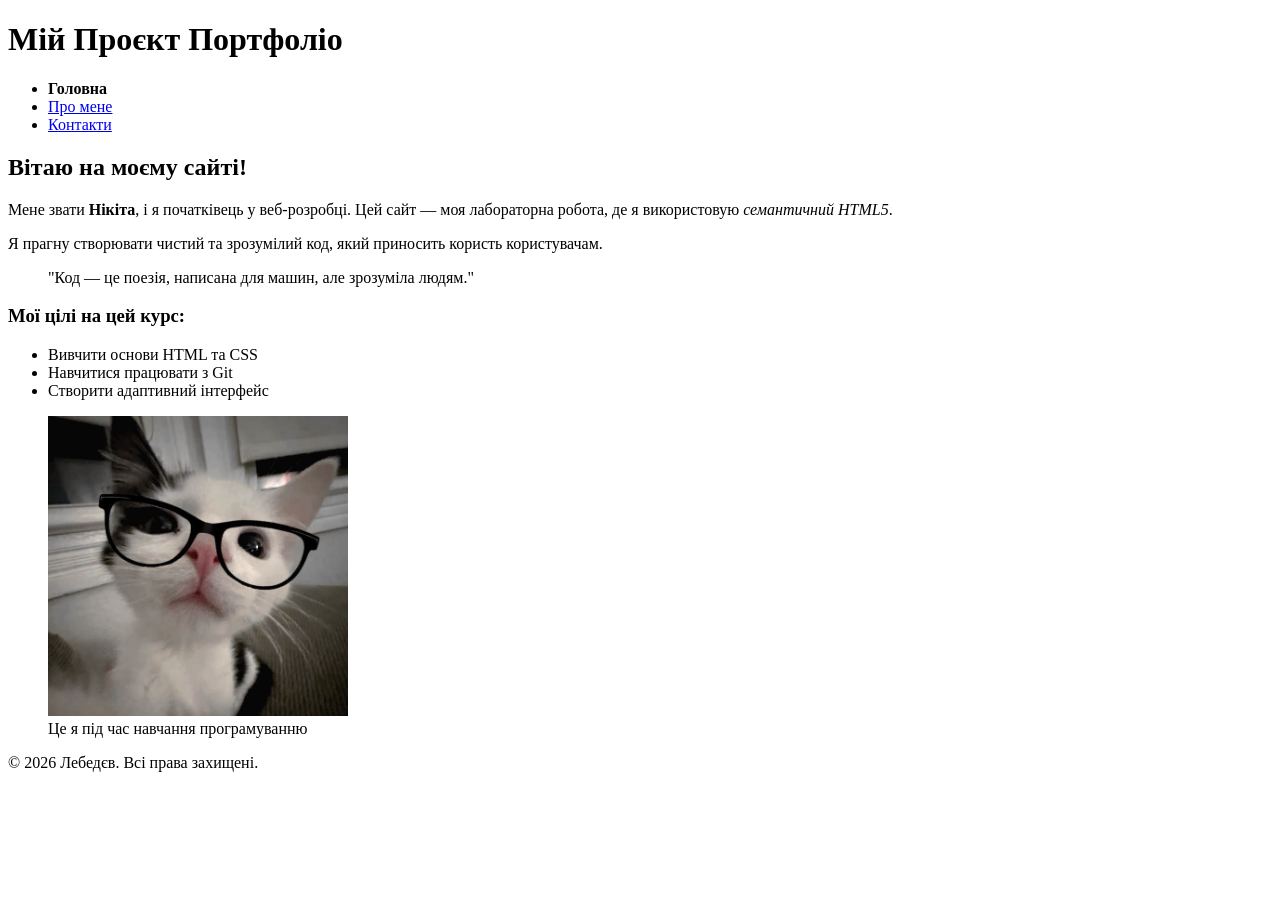
==== index.html @ 48c48545 "fix:add all .html files" ====
<!DOCTYPE html>
<html lang="uk">
<head>
    <meta charset="UTF-8">
    <meta name="viewport" content="width=device-width, initial-scale=1.0">
    <meta name="description" content="Головна сторінка портфоліо">
    <meta name="author" content="Твоє Ім'я">
    <title>Головна — Портфоліо</title>
</head>
<body>
    <header>
        <h1>Мій Проєкт Портфоліо</h1>
        <nav>
            <ul>
                <li><strong>Головна</strong></li>
                <li><a href="about.html">Про мене</a></li>
                <li><a href="contacts.html">Контакти</a></li>
            </ul>
        </nav>
    </header>

    <main>
        <section>
            <h2>Вітаю на моєму сайті!</h2>
            <p>Мене звати <strong>Нікіта</strong>, і я початківець у веб-розробці. Цей сайт — моя лабораторна робота, де я використовую <em>семантичний HTML5</em>.</p>
            <p>Я прагну створювати чистий та зрозумілий код, який приносить користь користувачам.</p>

            <blockquote>
                "Код — це поезія, написана для машин, але зрозуміла людям."
            </blockquote>

            <h3>Мої цілі на цей курс:</h3>
            <ul>
                <li>Вивчити основи HTML та CSS</li>
                <li>Навчитися працювати з Git</li>
                <li>Створити адаптивний інтерфейс</li>
            </ul>

            <figure>
                <img src="images/photo1.jpg" alt="Моє фото" width="300">
                <figcaption>Це я під час навчання програмуванню</figcaption>
            </figure>
        </section>
    </main>

    <footer>
        <p>&copy; 2026 Лебедєв. Всі права захищені.</p>
    </footer>
</body>
</html>
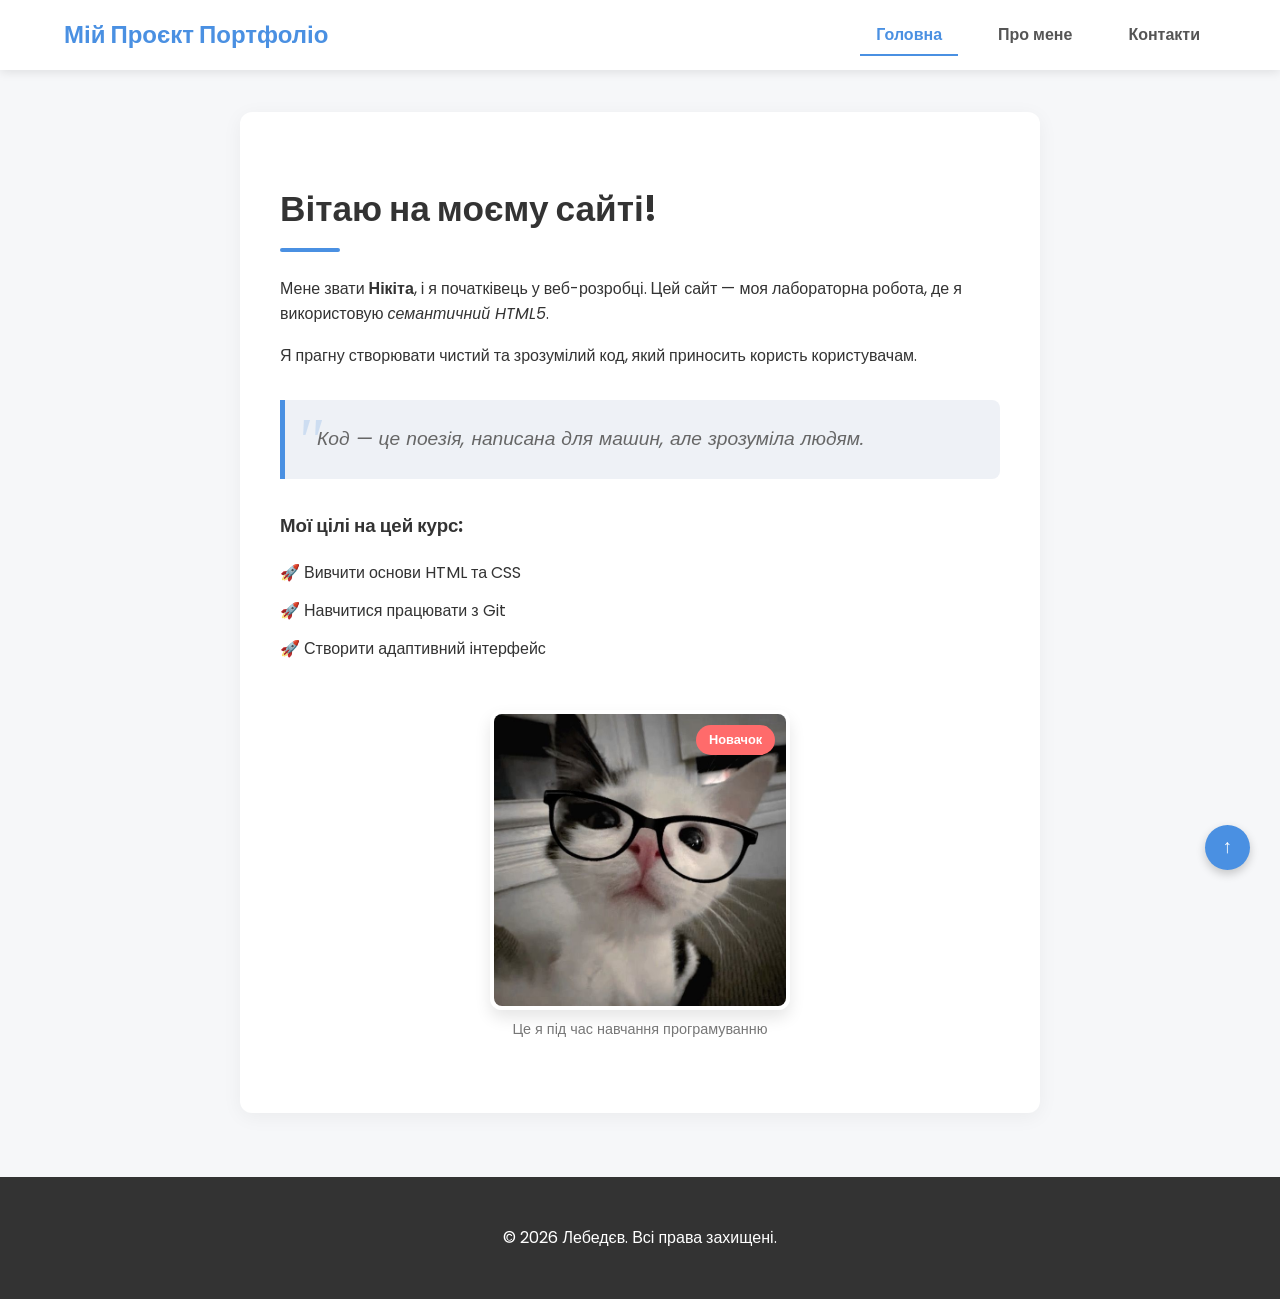
==== commit d4741cf1: "feat: add CSS styles, ID, Classes" ====
--- a/index.html
+++ b/index.html
@@ -4,15 +4,19 @@
     <meta charset="UTF-8">
     <meta name="viewport" content="width=device-width, initial-scale=1.0">
     <meta name="description" content="Головна сторінка портфоліо">
-    <meta name="author" content="Твоє Ім'я">
+    <meta name="author" content="Нікіта">
     <title>Головна — Портфоліо</title>
+    <link rel="preconnect" href="https://fonts.googleapis.com">
+    <link rel="preconnect" href="https://fonts.gstatic.com" crossorigin>
+    <link href="https://fonts.googleapis.com/css2?family=Poppins:ital,wght@0,300;0,400;0,600;1,400&display=swap" rel="stylesheet">
+    <link rel="stylesheet" href="styles.css">
 </head>
 <body>
-    <header>
+    <header id="main-header">
         <h1>Мій Проєкт Портфоліо</h1>
-        <nav>
-            <ul>
-                <li><strong>Головна</strong></li>
+        <nav class="main-nav">
+            <ul class="menu">
+                <li><strong class="active">Головна</strong></li>
                 <li><a href="about.html">Про мене</a></li>
                 <li><a href="contacts.html">Контакти</a></li>
             </ul>
@@ -20,31 +24,36 @@
     </header>
 
     <main>
-        <section>
-            <h2>Вітаю на моєму сайті!</h2>
+        <section id="hero" class="card">
+            <h2 class="section-title">Вітаю на моєму сайті!</h2>
             <p>Мене звати <strong>Нікіта</strong>, і я початківець у веб-розробці. Цей сайт — моя лабораторна робота, де я використовую <em>семантичний HTML5</em>.</p>
             <p>Я прагну створювати чистий та зрозумілий код, який приносить користь користувачам.</p>
 
-            <blockquote>
-                "Код — це поезія, написана для машин, але зрозуміла людям."
+            <blockquote class="quote">
+                Код — це поезія, написана для машин, але зрозуміла людям.
             </blockquote>
 
             <h3>Мої цілі на цей курс:</h3>
-            <ul>
+            <ul class="goals-list">
                 <li>Вивчити основи HTML та CSS</li>
                 <li>Навчитися працювати з Git</li>
                 <li>Створити адаптивний інтерфейс</li>
             </ul>
 
-            <figure>
-                <img src="images/photo1.jpg" alt="Моє фото" width="300">
-                <figcaption>Це я під час навчання програмуванню</figcaption>
-            </figure>
+            <div class="image-wrapper">
+                <figure>
+                    <img src="images/photo1.jpg" alt="Моє фото" width="300">
+                    <span class="badge">Новачок</span>
+                    <figcaption>Це я під час навчання програмуванню</figcaption>
+                </figure>
+            </div>
         </section>
     </main>
 
-    <footer>
+    <footer id="main-footer">
         <p>&copy; 2026 Лебедєв. Всі права захищені.</p>
     </footer>
+
+    <a href="#main-header" class="btn-up" title="Нагору">↑</a>
 </body>
 </html>
--- a/styles.css
+++ b/styles.css
@@ -0,0 +1,421 @@
+
+*,
+*::before,
+*::after {
+    box-sizing: border-box;
+}
+
+body {
+    margin: 0;
+    padding: 0;
+    font-family: 'Poppins', Arial, sans-serif;
+    background-color: hsl(220, 20%, 97%);
+    color: rgb(51, 51, 51);
+    line-height: 1.6;
+    padding-top: 80px;
+}
+
+#main-header {
+    position: fixed;
+    top: 0;
+    left: 0;
+    width: 100%;
+    background-color: #ffffff;
+    box-shadow: 0 2px 10px rgba(0, 0, 0, 0.1);
+    z-index: 1000;
+    display: flex;
+    justify-content: space-between;
+    align-items: center;
+    padding: 1rem 5%;
+}
+
+#main-header h1 {
+    font-size: 1.5rem;
+    margin: 0;
+    color: #4A90E2;
+}
+
+.main-nav > .menu {
+    list-style: none;
+    margin: 0;
+    padding: 0;
+    display: flex;
+    gap: 1.5rem;
+}
+
+.menu li a:link,
+.menu li a:visited {
+    text-decoration: none;
+    color: rgb(85, 85, 85);
+    font-weight: 600;
+    padding: 0.5rem 1rem;
+    border-radius: 5px;
+    transition: all 0.3s ease;
+}
+
+.menu li a:hover {
+    background-color: #4A90E2;
+    color: #ffffff;
+}
+
+.menu li a:active {
+    background-color: #357ABD;
+    transform: scale(0.95);
+}
+
+.menu li a:focus {
+    outline: 2px dashed #4A90E2;
+    outline-offset: 4px;
+}
+
+.menu li strong.active {
+    padding: 0.5rem 1rem;
+    color: #4A90E2;
+    border-bottom: 2px solid #4A90E2;
+}
+
+.card {
+    background-color: #ffffff;
+    max-width: 800px;
+    margin: 2rem auto;
+    padding: 2.5rem;
+    border-radius: 12px;
+    box-shadow: 0 4px 20px rgba(0, 0, 0, 0.05);
+}
+
+.section-title {
+    font-size: 2.2rem;
+    color: #333333;
+    position: relative;
+    margin-bottom: 1.5rem;
+}
+
+.section-aftertitle{
+    font-size: 2rem;
+    color: #333333;
+    position: relative;
+    margin-bottom: 1.5rem;
+    text-align: center;
+}
+
+.section-title::after {
+    content: "";
+    display: block;
+    width: 60px;
+    height: 4px;
+    background-color: #4A90E2;
+    margin-top: 10px;
+    border-radius: 2px;
+}
+
+.quote {
+    position: relative;
+    font-size: 1.2rem;
+    font-style: italic;
+    color: #666666;
+    padding: 1.5rem 2rem;
+    margin: 2rem 0;
+    background-color: hsl(220, 30%, 95%);
+    border-left: 5px solid #4A90E2;
+    border-radius: 0 8px 8px 0;
+}
+
+.quote::before {
+    content: '"';
+    font-size: 4rem;
+    color: rgba(74, 144, 226, 0.2);
+    position: absolute;
+    top: -10px;
+    left: 10px;
+    font-family: serif;
+}
+
+.goals-list {
+    list-style: none;
+    padding: 0;
+}
+
+.goals-list li {
+    position: relative;
+    padding-left: 1.5rem;
+    margin-bottom: 0.8rem;
+}
+
+.goals-list li::before {
+    content: "🚀";
+    position: absolute;
+    left: 0;
+    top: 0;
+}
+.volleyball {
+    text-align: center;
+    font-size: 2.1rem;
+    color: #333333;
+}
+
+.volleyball::before {
+    content: "🏐 ";
+}
+
+.volleyball::after {
+    content: " 🏐";
+}
+.image-wrapper figure {
+    position: relative;
+    margin: 2rem 0;
+    display: inline-block;
+}
+
+.image-wrapper img {
+    border-radius: 12px;
+    border: 4px solid #ffffff;
+    box-shadow: 0 8px 16px rgba(0,0,0,0.1);
+    display: block;
+}
+
+.image-wrapper {
+    overflow: hidden;
+    text-align: center;
+}
+
+.badge {
+    position: absolute;
+    top: 15px;
+    right: 15px;
+    background-color: #FF6B6B;
+    color: white;
+    padding: 0.3rem 0.8rem;
+    font-size: 0.8rem;
+    font-weight: bold;
+    border-radius: 20px;
+    z-index: 10;
+}
+
+figure figcaption {
+    margin-top: 0.5rem;
+    font-size: 0.9rem;
+    color: #777777;
+}
+
+table {
+    width: 100%;
+    border-collapse: collapse;
+    margin: 2rem 0;
+}
+.video-about{
+ width: 100%;
+    max-width: 700px;
+    display: block;
+    margin: 2rem auto;
+    border-radius: 16px;
+    border: 4px solid #ffffff;
+    box-shadow: 0 10px 25px rgba(0, 0, 0, 0.15);
+    transition: transform 0.3s ease, box-shadow 0.3s ease;
+}
+.video-about:hover {
+    transform: translateY(-5px);
+    box-shadow: 0 15px 35px rgba(0, 0, 0, 0.2);
+}
+
+.facts-list {
+    display: grid;
+    grid-template-columns: 150px 1fr;
+    gap: 1rem 2rem;
+
+    background-color: hsl(220, 30%, 98%);
+    padding: 1.5rem;
+    border-radius: 8px;
+    border-left: 4px solid #4A90E2;
+    margin-top: 1rem;
+}
+
+.facts-list dt {
+    font-weight: 600;
+    color: #4A90E2;
+    position: relative;
+}
+
+.facts-list dd {
+    margin: 0;
+    color: #555555;
+    line-height: 1.6;
+}
+
+th, td {
+    padding: 1rem;
+    border: 1px solid #e0e0e0;
+    text-align: left;
+}
+
+th {
+    background-color: #4A90E2;
+    color: #ffffff;
+    font-weight: 600;
+}
+
+tr:nth-child(even) {
+    background-color: #f9f9f9;
+}
+
+tr:hover {
+    background-color: #f1f7fd;
+}
+
+input[type="text"],
+input[type="email"],
+textarea {
+    width: 100%;
+    padding: 0.8rem;
+    margin-bottom: 1rem;
+    border: 1px solid #ccc;
+    border-radius: 6px;
+    font-family: inherit;
+    transition: border-color 0.3s ease;
+}
+
+input[type="text"]:focus,
+textarea:focus {
+    border-color: #4A90E2;
+    outline: none;
+    box-shadow: 0 0 5px rgba(74, 144, 226, 0.4);
+}
+
+button,
+input[type="submit"] {
+    background-color: #4A90E2;
+    color: white;
+    padding: 0.8rem 2rem;
+    border: none;
+    border-radius: 6px;
+    cursor: pointer;
+    font-size: 1rem;
+    font-weight: 600;
+    transition: background-color 0.3s ease;
+}
+
+button:hover,
+input[type="submit"]:hover {
+    background-color: #357ABD;
+}
+
+#main-footer {
+    text-align: center;
+    padding: 2rem;
+    background-color: #333333;
+    color: #ffffff;
+    margin-top: 4rem;
+}
+
+.btn-up {
+    position: fixed;
+    bottom: 30px;
+    right: 30px;
+    background-color: #4A90E2;
+    color: white;
+    width: 45px;
+    height: 45px;
+    display: flex;
+    justify-content: center;
+    align-items: center;
+    border-radius: 50%;
+    text-decoration: none;
+    font-size: 1.2rem;
+    box-shadow: 0 4px 10px rgba(0,0,0,0.2);
+    transition: opacity 0.3s, transform 0.3s;
+    z-index: 1000;
+}
+
+.btn-up:hover {
+    background-color: #357ABD;
+    transform: translateY(-5px);
+}
+.contact-info {
+    margin-bottom: 2rem;
+    font-size: 1.1rem;
+}
+
+.contact-info a {
+    color: #4A90E2;
+    text-decoration: none;
+    transition: color 0.3s ease;
+}
+
+.contact-info a:hover {
+    color: #357ABD;
+    text-decoration: underline;
+}
+
+.contact-form label {
+    display: block;
+    font-weight: 600;
+    color: #555555;
+    margin-bottom: 0.3rem;
+}
+
+select {
+    width: 100%;
+    padding: 0.8rem;
+    margin-bottom: 1.5rem;
+    border: 1px solid #ccc;
+    border-radius: 6px;
+    font-family: inherit;
+    transition: border-color 0.3s ease;
+    background-color: #ffffff;
+    color: inherit;
+}
+
+select:focus {
+    border-color: #4A90E2;
+    outline: none;
+    box-shadow: 0 0 5px rgba(74, 144, 226, 0.4);
+}
+
+fieldset {
+    border: 1px solid #e0e0e0;
+    border-radius: 8px;
+    padding: 1.5rem;
+    margin-bottom: 2rem;
+    background-color: hsl(220, 30%, 99%);
+}
+
+legend {
+    font-weight: 600;
+    color: #4A90E2;
+    padding: 0 1rem;
+    background-color: #ffffff;
+    border: 1px solid #e0e0e0;
+    border-radius: 20px;
+    font-size: 0.9rem;
+}
+
+.radio-title {
+    font-weight: 600;
+    color: #555555;
+    margin-bottom: 0.5rem;
+}
+
+.radio-group,
+.checkbox-group {
+    margin-bottom: 1.5rem;
+}
+
+.radio-group label,
+.checkbox-group label {
+    display: inline-flex;
+    align-items: center;
+    font-weight: 400;
+    margin-right: 1.5rem;
+    cursor: pointer;
+}
+
+.radio-group input[type="radio"],
+.checkbox-group input[type="checkbox"] {
+    margin-right: 0.5rem;
+    transform: scale(1.2);
+    accent-color: #4A90E2;
+    cursor: pointer;
+}
+
+.checkbox-group {
+    margin-top: -0.5rem;
+}
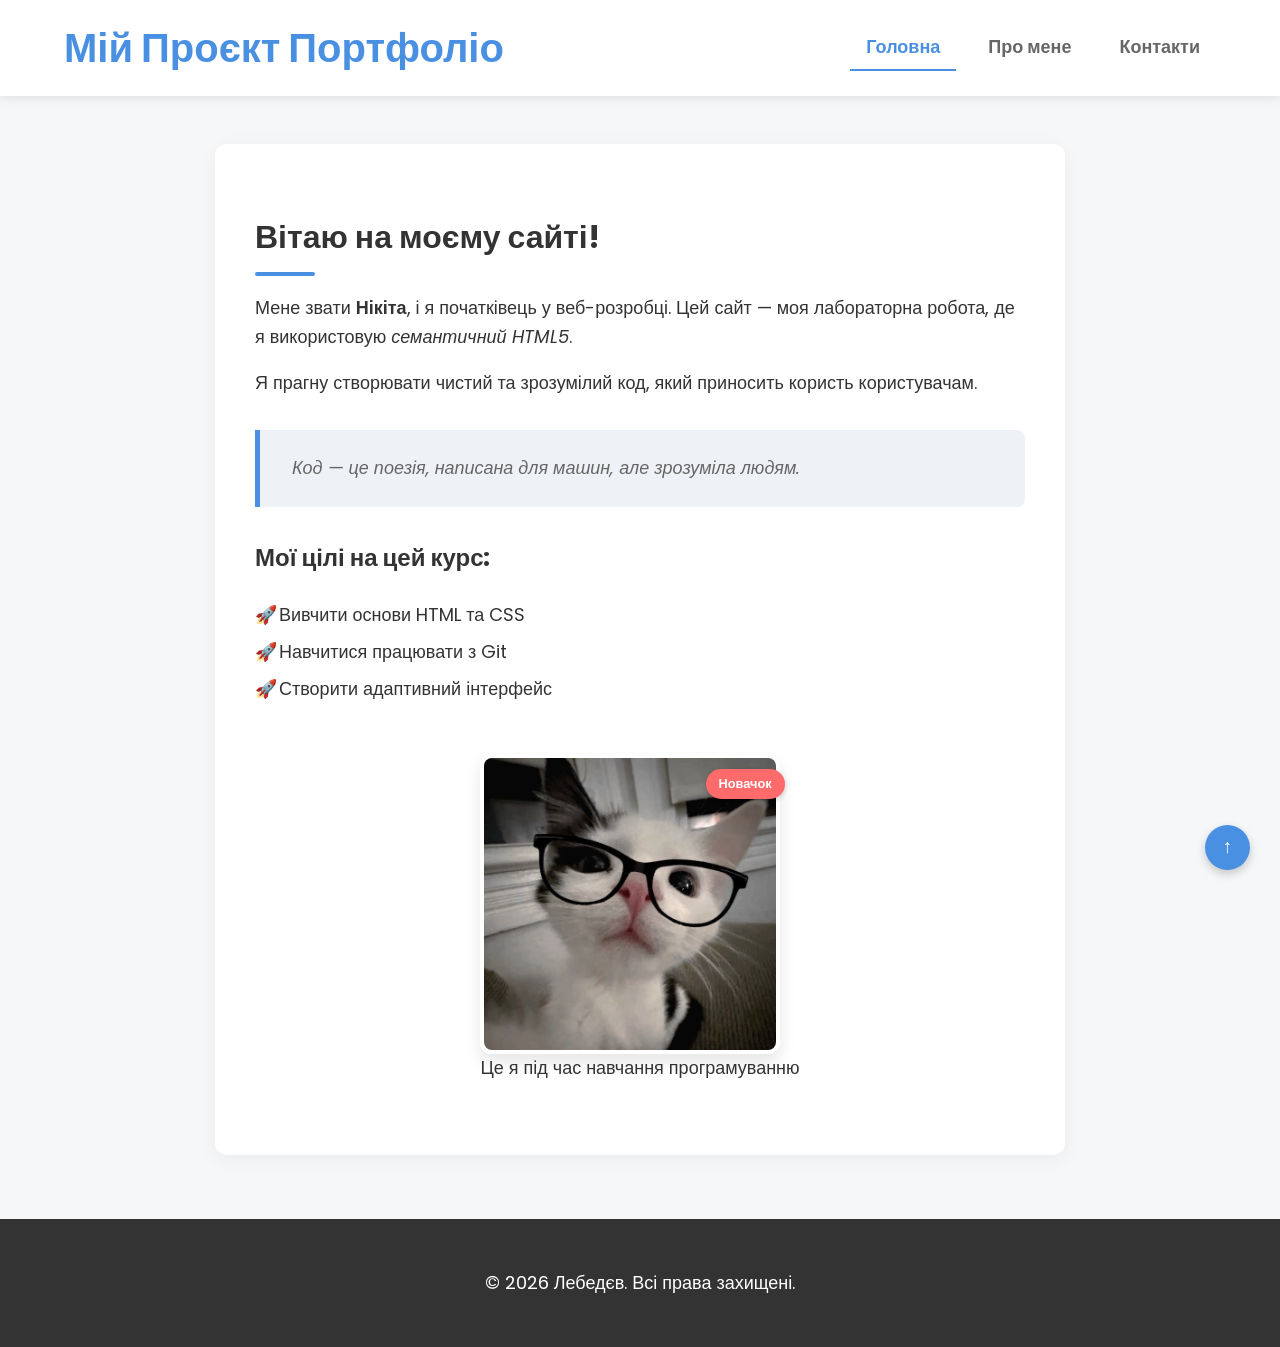
==== commit f026b674: "feat: add responsive layout" ====
--- a/index.html
+++ b/index.html
@@ -11,10 +11,17 @@
     <link href="https://fonts.googleapis.com/css2?family=Poppins:ital,wght@0,300;0,400;0,600;1,400&display=swap" rel="stylesheet">
     <link rel="stylesheet" href="styles.css">
 </head>
-<body>
+<body class="page">
     <header id="main-header">
         <h1>Мій Проєкт Портфоліо</h1>
         <nav class="main-nav">
+            <input type="checkbox" id="menu-toggle" class="menu-toggle">
+            <label for="menu-toggle" class="hamburger">
+                <span></span>
+                <span></span>
+                <span></span>
+            </label>
+
             <ul class="menu">
                 <li><strong class="active">Головна</strong></li>
                 <li><a href="about.html">Про мене</a></li>
--- a/styles.css
+++ b/styles.css
@@ -1,133 +1,257 @@
-
+:root {
+    --color-primary: #4A90E2;
+    --color-secondary: #357ABD;
+    --color-bg: hsl(220, 20%, 97%);
+    --color-surface: #ffffff;
+    --color-text: #333333;
+    --color-text-muted: #666666;
+    --color-accent: #FF6B6B;
+    --color-border: #e0e0e0;
+
+    --font-main: 'Poppins', Arial, sans-serif;
+    --font-heading: 'Georgia', serif;
+
+    --spacing-xs: 0.25rem;
+    --spacing-sm: 0.5rem;
+    --spacing-md: 1rem;
+    --spacing-lg: 2rem;
+    --spacing-xl: 4rem;
+
+    --border-radius: 12px;
+    --transition-speed: 0.3s;
+}
+
+/* Базовые настройки */
 *,
 *::before,
 *::after {
     box-sizing: border-box;
 }
 
+html {
+    scroll-behavior: smooth;
+}
+
 body {
     margin: 0;
     padding: 0;
-    font-family: 'Poppins', Arial, sans-serif;
-    background-color: hsl(220, 20%, 97%);
-    color: rgb(51, 51, 51);
+    font-family: var(--font-main);
+    background-color: var(--color-bg);
+    color: var(--color-text);
     line-height: 1.6;
     padding-top: 80px;
-}
-
+    font-size: clamp(0.95rem, 1.5vw, 1.125rem);
+}
+
+h1 { font-size: clamp(1.5rem, 4vw, 2.5rem); }
+h2, .section-title, .section-aftertitle { font-size: clamp(1.25rem, 3vw, 2rem); }
+h3 { font-size: clamp(1.1rem, 2.5vw, 1.5rem); }
+
+/* --- АНИМАЦИИ (Keyframes) --- */
+
+@keyframes slideDown {
+    from { transform: translateY(-100%); opacity: 0; }
+    to { transform: translateY(0); opacity: 1; }
+}
+
+@keyframes fadeIn {
+    from { opacity: 0; transform: translateY(30px); }
+    to { opacity: 1; transform: translateY(0); }
+}
+
+@keyframes growLine {
+    from { width: 0; }
+    to { width: 60px; }
+}
+
+@keyframes pulse {
+    0% { box-shadow: 0 0 0 0 rgba(74, 144, 226, 0.4); }
+    70% { box-shadow: 0 0 0 15px rgba(74, 144, 226, 0); }
+    100% { box-shadow: 0 0 0 0 rgba(74, 144, 226, 0); }
+}
+
+/* Сетка страницы */
+.page {
+    display: grid;
+    grid-template-areas:
+        "header"
+        "content"
+        "sidebar"
+        "footer";
+    grid-template-columns: 1fr;
+    gap: var(--spacing-md);
+    min-height: 100vh;
+}
+
+#main-header { grid-area: header; }
+main { grid-area: content; }
+aside { grid-area: sidebar; }
+#main-footer { grid-area: footer; }
+
+/* Шапка */
 #main-header {
     position: fixed;
     top: 0;
     left: 0;
     width: 100%;
-    background-color: #ffffff;
+    background-color: var(--color-surface);
     box-shadow: 0 2px 10px rgba(0, 0, 0, 0.1);
     z-index: 1000;
     display: flex;
     justify-content: space-between;
     align-items: center;
-    padding: 1rem 5%;
+    padding: var(--spacing-md) 5%;
+    animation: slideDown 0.6s cubic-bezier(0.23, 1, 0.32, 1);
 }
 
 #main-header h1 {
-    font-size: 1.5rem;
     margin: 0;
-    color: #4A90E2;
-}
-
-.main-nav > .menu {
+    color: var(--color-primary);
+}
+
+.main-nav {
+    display: flex;
+    align-items: center;
+}
+
+.menu-toggle {
+    display: none;
+}
+
+.hamburger {
+    display: flex;
+    flex-direction: column;
+    gap: 5px;
+    cursor: pointer;
+    z-index: 1001;
+}
+
+.hamburger span {
+    width: 30px;
+    height: 3px;
+    background-color: var(--color-text);
+    transition: all var(--transition-speed) ease;
+}
+
+.menu {
     list-style: none;
     margin: 0;
-    padding: 0;
-    display: flex;
-    gap: 1.5rem;
-}
-
-.menu li a:link,
-.menu li a:visited {
+    padding: var(--spacing-lg);
+    display: none;
+    flex-direction: column;
+    gap: var(--spacing-md);
+    position: absolute;
+    top: 70px;
+    right: 5%;
+    background-color: var(--color-surface);
+    border-radius: var(--border-radius);
+    box-shadow: 0 4px 10px rgba(0, 0, 0, 0.1);
+    width: 200px;
+}
+
+.menu-toggle:checked ~ .menu {
+    display: flex;
+    animation: fadeIn 0.3s ease-out;
+}
+
+.menu li a,
+.menu li strong {
     text-decoration: none;
-    color: rgb(85, 85, 85);
+    color: var(--color-text-muted);
     font-weight: 600;
-    padding: 0.5rem 1rem;
+    padding: var(--spacing-sm) var(--spacing-md);
     border-radius: 5px;
-    transition: all 0.3s ease;
+    transition: all var(--transition-speed) ease;
+    display: block;
+    text-align: center;
+    border-bottom: 2px solid transparent;
 }
 
 .menu li a:hover {
-    background-color: #4A90E2;
-    color: #ffffff;
-}
-
-.menu li a:active {
-    background-color: #357ABD;
-    transform: scale(0.95);
-}
-
-.menu li a:focus {
-    outline: 2px dashed #4A90E2;
-    outline-offset: 4px;
+    background-color: var(--color-primary);
+    color: var(--color-surface);
+    transform: translateX(5px);
 }
 
 .menu li strong.active {
-    padding: 0.5rem 1rem;
-    color: #4A90E2;
-    border-bottom: 2px solid #4A90E2;
-}
-
+    color: var(--color-primary);
+    border-bottom-color: var(--color-primary);
+    border-radius: 0;
+}
+
+/* Карточки */
 .card {
-    background-color: #ffffff;
+    background-color: var(--color-surface);
     max-width: 800px;
-    margin: 2rem auto;
-    padding: 2.5rem;
-    border-radius: 12px;
+    margin: var(--spacing-lg) auto;
+    padding: 1.5rem;
+    border-radius: var(--border-radius);
     box-shadow: 0 4px 20px rgba(0, 0, 0, 0.05);
-}
-
+    transition: transform var(--transition-speed) cubic-bezier(0.175, 0.885, 0.32, 1.275),
+                box-shadow var(--transition-speed) ease;
+    animation: fadeIn 0.8s ease-out forwards;
+}
+
+.card:hover {
+    transform: translateY(-8px);
+    box-shadow: 0 15px 35px rgba(0, 0, 0, 0.1);
+}
+
+/* Заголовки с анимацией линии */
 .section-title {
-    font-size: 2.2rem;
-    color: #333333;
+    color: var(--color-text);
     position: relative;
-    margin-bottom: 1.5rem;
-}
-
-.section-aftertitle{
-    font-size: 2rem;
-    color: #333333;
-    position: relative;
-    margin-bottom: 1.5rem;
-    text-align: center;
+    margin-bottom: var(--spacing-md);
 }
 
 .section-title::after {
     content: "";
     display: block;
-    width: 60px;
+    width: 0; /* Начало для анимации */
     height: 4px;
-    background-color: #4A90E2;
+    background-color: var(--color-primary);
     margin-top: 10px;
     border-radius: 2px;
-}
-
+    animation: growLine 1s ease-out 0.5s forwards;
+}
+
+/* Волейбол (стиль для текста с мячами) */
+.volleyball-text {
+    text-align: center;
+    color: var(--color-text);
+    display: flex;
+    align-items: center;
+    justify-content: center;
+    gap: 10px;
+}
+
+.volleyball-text::before,
+.volleyball-text::after {
+    content: "🏐";
+    font-size: 1.5rem;
+}
+
+.section-aftertitle {
+    color: var(--color-text);
+    margin-bottom: var(--spacing-md);
+    text-align: center;
+}
+
+/* Цитаты и списки */
 .quote {
     position: relative;
-    font-size: 1.2rem;
     font-style: italic;
-    color: #666666;
+    color: var(--color-text-muted);
     padding: 1.5rem 2rem;
-    margin: 2rem 0;
+    margin: var(--spacing-lg) 0;
     background-color: hsl(220, 30%, 95%);
-    border-left: 5px solid #4A90E2;
+    border-left: 5px solid var(--color-primary);
     border-radius: 0 8px 8px 0;
-}
-
-.quote::before {
-    content: '"';
-    font-size: 4rem;
-    color: rgba(74, 144, 226, 0.2);
-    position: absolute;
-    top: -10px;
-    left: 10px;
-    font-family: serif;
+    transition: background-color 0.3s ease;
+}
+
+.quote:hover {
+    background-color: hsl(220, 30%, 92%);
 }
 
 .goals-list {
@@ -138,7 +262,12 @@
 .goals-list li {
     position: relative;
     padding-left: 1.5rem;
-    margin-bottom: 0.8rem;
+    margin-bottom: var(--spacing-sm);
+    transition: transform 0.2s ease;
+}
+
+.goals-list li:hover {
+    transform: translateX(10px);
 }
 
 .goals-list li::before {
@@ -147,170 +276,131 @@
     left: 0;
     top: 0;
 }
-.volleyball {
-    text-align: center;
-    font-size: 2.1rem;
-    color: #333333;
-}
-
-.volleyball::before {
-    content: "🏐 ";
-}
-
-.volleyball::after {
-    content: " 🏐";
-}
-.image-wrapper figure {
-    position: relative;
-    margin: 2rem 0;
-    display: inline-block;
-}
-
-.image-wrapper img {
-    border-radius: 12px;
-    border: 4px solid #ffffff;
-    box-shadow: 0 8px 16px rgba(0,0,0,0.1);
+
+/* Медиа (Фото/Видео) */
+img, video {
+    max-width: 100%;
+    height: auto;
     display: block;
+    transition: transform 0.5s ease;
 }
 
 .image-wrapper {
     overflow: hidden;
     text-align: center;
-}
-
+    border-radius: var(--border-radius);
+    position: relative; /* Для позиционирования бейджа */
+}
+
+.image-wrapper figure {
+    position: relative;
+    margin: var(--spacing-lg) 0;
+    display: inline-block;
+}
+
+.image-wrapper img {
+    border-radius: var(--border-radius);
+    border: 4px solid var(--color-surface);
+    box-shadow: 0 8px 16px rgba(0,0,0,0.1);
+}
+
+.image-wrapper img:hover {
+    transform: scale(1.05);
+}
+
+/* Исправленный бейдж "Новичок" */
 .badge {
     position: absolute;
     top: 15px;
     right: 15px;
-    background-color: #FF6B6B;
+    background-color: var(--color-accent);
     color: white;
     padding: 0.3rem 0.8rem;
     font-size: 0.8rem;
     font-weight: bold;
     border-radius: 20px;
     z-index: 10;
-}
-
-figure figcaption {
-    margin-top: 0.5rem;
-    font-size: 0.9rem;
-    color: #777777;
-}
-
+    box-shadow: 0 2px 5px rgba(0,0,0,0.2);
+}
+
+/* Таблицы */
 table {
     width: 100%;
     border-collapse: collapse;
-    margin: 2rem 0;
-}
-.video-about{
- width: 100%;
-    max-width: 700px;
-    display: block;
-    margin: 2rem auto;
-    border-radius: 16px;
-    border: 4px solid #ffffff;
-    box-shadow: 0 10px 25px rgba(0, 0, 0, 0.15);
-    transition: transform 0.3s ease, box-shadow 0.3s ease;
-}
-.video-about:hover {
-    transform: translateY(-5px);
-    box-shadow: 0 15px 35px rgba(0, 0, 0, 0.2);
-}
-
-.facts-list {
-    display: grid;
-    grid-template-columns: 150px 1fr;
-    gap: 1rem 2rem;
-
-    background-color: hsl(220, 30%, 98%);
-    padding: 1.5rem;
-    border-radius: 8px;
-    border-left: 4px solid #4A90E2;
-    margin-top: 1rem;
-}
-
-.facts-list dt {
+    margin: var(--spacing-lg) 0;
+}
+
+th, td {
+    padding: var(--spacing-md);
+    border: 1px solid var(--color-border);
+    text-align: left;
+}
+
+th {
+    background-color: var(--color-primary);
+    color: var(--color-surface);
     font-weight: 600;
-    color: #4A90E2;
-    position: relative;
-}
-
-.facts-list dd {
-    margin: 0;
-    color: #555555;
-    line-height: 1.6;
-}
-
-th, td {
-    padding: 1rem;
-    border: 1px solid #e0e0e0;
-    text-align: left;
-}
-
-th {
-    background-color: #4A90E2;
-    color: #ffffff;
-    font-weight: 600;
-}
-
-tr:nth-child(even) {
-    background-color: #f9f9f9;
-}
-
-tr:hover {
-    background-color: #f1f7fd;
-}
-
+}
+
+tr:nth-child(even) { background-color: #f9f9f9; }
+tr:hover { background-color: #f1f7fd; }
+
+/* Формы */
 input[type="text"],
 input[type="email"],
-textarea {
+textarea, select {
     width: 100%;
     padding: 0.8rem;
-    margin-bottom: 1rem;
+    margin-bottom: var(--spacing-md);
     border: 1px solid #ccc;
     border-radius: 6px;
     font-family: inherit;
-    transition: border-color 0.3s ease;
-}
-
-input[type="text"]:focus,
-textarea:focus {
-    border-color: #4A90E2;
+    background-color: var(--color-surface);
+    transition: all var(--transition-speed) ease;
+}
+
+input:focus, textarea:focus, select:focus {
+    border-color: var(--color-primary);
     outline: none;
-    box-shadow: 0 0 5px rgba(74, 144, 226, 0.4);
+    box-shadow: 0 0 8px rgba(74, 144, 226, 0.3);
+    transform: scale(1.01);
 }
 
 button,
 input[type="submit"] {
-    background-color: #4A90E2;
-    color: white;
+    background-color: var(--color-primary);
+    color: var(--color-surface);
     padding: 0.8rem 2rem;
     border: none;
     border-radius: 6px;
     cursor: pointer;
     font-size: 1rem;
     font-weight: 600;
-    transition: background-color 0.3s ease;
+    transition: all var(--transition-speed) ease;
 }
 
 button:hover,
 input[type="submit"]:hover {
-    background-color: #357ABD;
-}
-
+    background-color: var(--color-secondary);
+    box-shadow: 0 4px 12px rgba(0, 0, 0, 0.2);
+    transform: translateY(-2px);
+}
+
+/* Футер */
 #main-footer {
     text-align: center;
-    padding: 2rem;
-    background-color: #333333;
-    color: #ffffff;
-    margin-top: 4rem;
-}
-
+    padding: var(--spacing-lg);
+    background-color: var(--color-text);
+    color: var(--color-surface);
+    margin-top: auto;
+}
+
+/* Кнопка вверх */
 .btn-up {
     position: fixed;
     bottom: 30px;
     right: 30px;
-    background-color: #4A90E2;
+    background-color: var(--color-primary);
     color: white;
     width: 45px;
     height: 45px;
@@ -321,101 +411,68 @@
     text-decoration: none;
     font-size: 1.2rem;
     box-shadow: 0 4px 10px rgba(0,0,0,0.2);
-    transition: opacity 0.3s, transform 0.3s;
     z-index: 1000;
+    animation: pulse 2s infinite;
+    transition: all 0.3s ease;
 }
 
 .btn-up:hover {
-    background-color: #357ABD;
-    transform: translateY(-5px);
-}
-.contact-info {
-    margin-bottom: 2rem;
-    font-size: 1.1rem;
-}
-
-.contact-info a {
-    color: #4A90E2;
-    text-decoration: none;
-    transition: color 0.3s ease;
-}
-
-.contact-info a:hover {
-    color: #357ABD;
-    text-decoration: underline;
-}
-
-.contact-form label {
-    display: block;
-    font-weight: 600;
-    color: #555555;
-    margin-bottom: 0.3rem;
-}
-
-select {
-    width: 100%;
-    padding: 0.8rem;
-    margin-bottom: 1.5rem;
-    border: 1px solid #ccc;
-    border-radius: 6px;
-    font-family: inherit;
-    transition: border-color 0.3s ease;
-    background-color: #ffffff;
-    color: inherit;
-}
-
-select:focus {
-    border-color: #4A90E2;
-    outline: none;
-    box-shadow: 0 0 5px rgba(74, 144, 226, 0.4);
-}
-
-fieldset {
-    border: 1px solid #e0e0e0;
-    border-radius: 8px;
-    padding: 1.5rem;
-    margin-bottom: 2rem;
-    background-color: hsl(220, 30%, 99%);
-}
-
-legend {
-    font-weight: 600;
-    color: #4A90E2;
-    padding: 0 1rem;
-    background-color: #ffffff;
-    border: 1px solid #e0e0e0;
-    border-radius: 20px;
-    font-size: 0.9rem;
-}
-
-.radio-title {
-    font-weight: 600;
-    color: #555555;
-    margin-bottom: 0.5rem;
-}
-
-.radio-group,
-.checkbox-group {
-    margin-bottom: 1.5rem;
-}
-
-.radio-group label,
-.checkbox-group label {
-    display: inline-flex;
-    align-items: center;
-    font-weight: 400;
-    margin-right: 1.5rem;
-    cursor: pointer;
-}
-
-.radio-group input[type="radio"],
-.checkbox-group input[type="checkbox"] {
-    margin-right: 0.5rem;
-    transform: scale(1.2);
-    accent-color: #4A90E2;
-    cursor: pointer;
-}
-
-.checkbox-group {
-    margin-top: -0.5rem;
+    background-color: var(--color-secondary);
+    transform: translateY(-5px) scale(1.1);
+    animation: none;
+}
+
+/* Адаптивность */
+@media (min-width: 768px) {
+    .card { padding: 2.5rem; }
+    .hamburger { display: none; }
+    .menu {
+        display: flex;
+        flex-direction: row;
+        position: static;
+        background-color: transparent;
+        box-shadow: none;
+        padding: 0;
+        width: auto;
+    }
+}
+
+@media (min-width: 1024px) {
+    .page {
+        grid-template-areas:
+            "header header"
+            "sidebar content"
+            "footer footer";
+        grid-template-columns: 250px 1fr;
+        gap: var(--spacing-lg);
+    }
+
+
+    .page:not(:has(aside)) {
+        grid-template-areas:
+            "header"
+            "content"
+            "footer";
+        grid-template-columns: 1fr;
+
+    main {
+        grid-area: content;
+        padding: 0 var(--spacing-lg);
+        width: 100%;
+        display: flex;
+        flex-direction: column;
+        align-items: center;
+    }
+
+    .card {
+        margin: var(--spacing-lg) auto;
+        width: 100%;
+        max-width: 850px;
+    }
+
+    aside {
+        grid-area: sidebar;
+        padding-left: 5%;
+        animation: fadeIn 1s ease-out;
+    }
 }
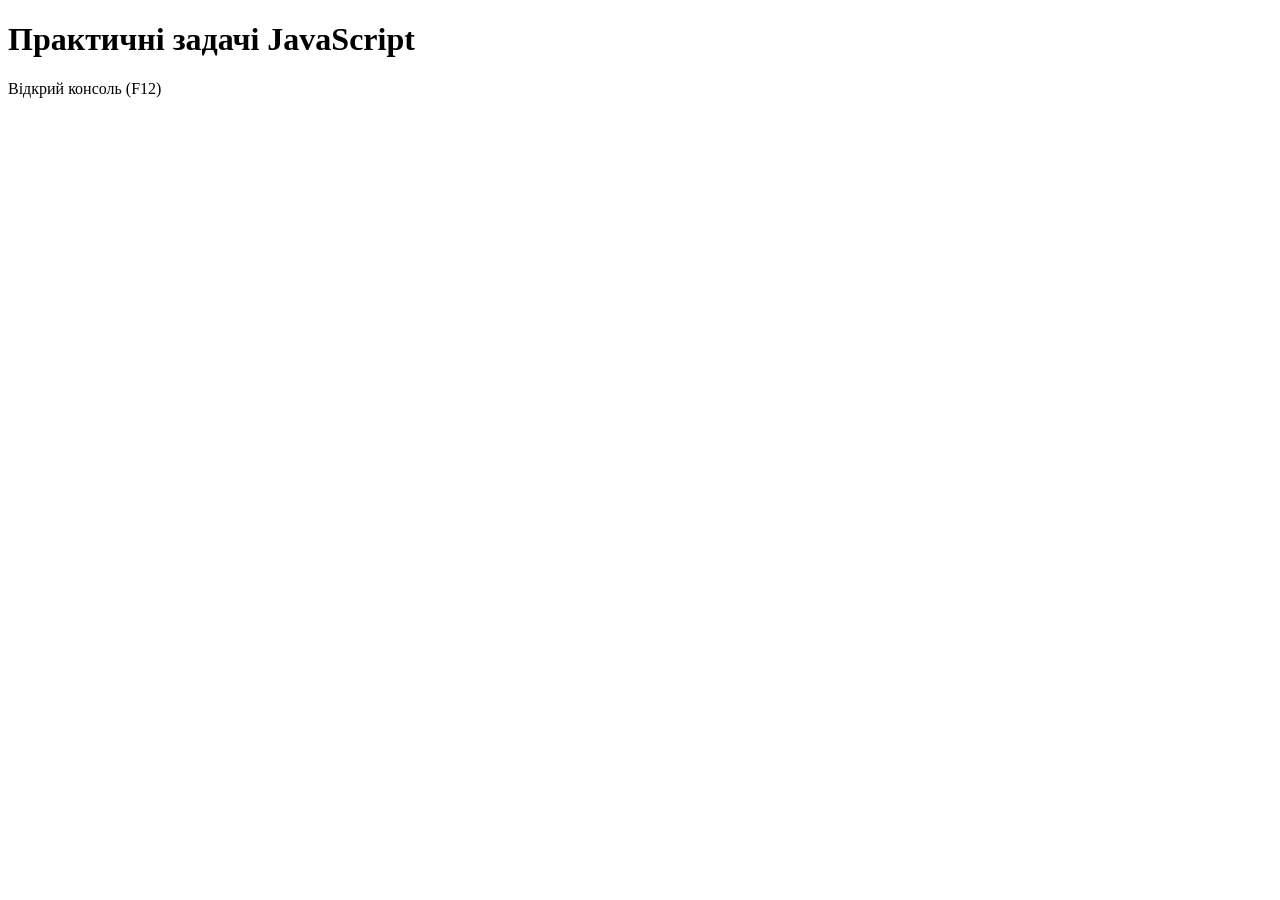
==== commit e73a6a70: "feat: add JavaScript tasks" ====
--- a/index.html
+++ b/index.html
@@ -1,66 +1,14 @@
 <!DOCTYPE html>
 <html lang="uk">
 <head>
-    <meta charset="UTF-8">
-    <meta name="viewport" content="width=device-width, initial-scale=1.0">
-    <meta name="description" content="Головна сторінка портфоліо">
-    <meta name="author" content="Нікіта">
-    <title>Головна — Портфоліо</title>
-    <link rel="preconnect" href="https://fonts.googleapis.com">
-    <link rel="preconnect" href="https://fonts.gstatic.com" crossorigin>
-    <link href="https://fonts.googleapis.com/css2?family=Poppins:ital,wght@0,300;0,400;0,600;1,400&display=swap" rel="stylesheet">
-    <link rel="stylesheet" href="styles.css">
+  <meta charset="UTF-8">
+  <title>JS Лабораторна 4</title>
 </head>
-<body class="page">
-    <header id="main-header">
-        <h1>Мій Проєкт Портфоліо</h1>
-        <nav class="main-nav">
-            <input type="checkbox" id="menu-toggle" class="menu-toggle">
-            <label for="menu-toggle" class="hamburger">
-                <span></span>
-                <span></span>
-                <span></span>
-            </label>
+<body>
 
-            <ul class="menu">
-                <li><strong class="active">Головна</strong></li>
-                <li><a href="about.html">Про мене</a></li>
-                <li><a href="contacts.html">Контакти</a></li>
-            </ul>
-        </nav>
-    </header>
+<h1>Практичні задачі JavaScript</h1>
+<p>Відкрий консоль (F12)</p>
 
-    <main>
-        <section id="hero" class="card">
-            <h2 class="section-title">Вітаю на моєму сайті!</h2>
-            <p>Мене звати <strong>Нікіта</strong>, і я початківець у веб-розробці. Цей сайт — моя лабораторна робота, де я використовую <em>семантичний HTML5</em>.</p>
-            <p>Я прагну створювати чистий та зрозумілий код, який приносить користь користувачам.</p>
-
-            <blockquote class="quote">
-                Код — це поезія, написана для машин, але зрозуміла людям.
-            </blockquote>
-
-            <h3>Мої цілі на цей курс:</h3>
-            <ul class="goals-list">
-                <li>Вивчити основи HTML та CSS</li>
-                <li>Навчитися працювати з Git</li>
-                <li>Створити адаптивний інтерфейс</li>
-            </ul>
-
-            <div class="image-wrapper">
-                <figure>
-                    <img src="images/photo1.jpg" alt="Моє фото" width="300">
-                    <span class="badge">Новачок</span>
-                    <figcaption>Це я під час навчання програмуванню</figcaption>
-                </figure>
-            </div>
-        </section>
-    </main>
-
-    <footer id="main-footer">
-        <p>&copy; 2026 Лебедєв. Всі права захищені.</p>
-    </footer>
-
-    <a href="#main-header" class="btn-up" title="Нагору">↑</a>
+<script src="script.js"></script>
 </body>
 </html>
